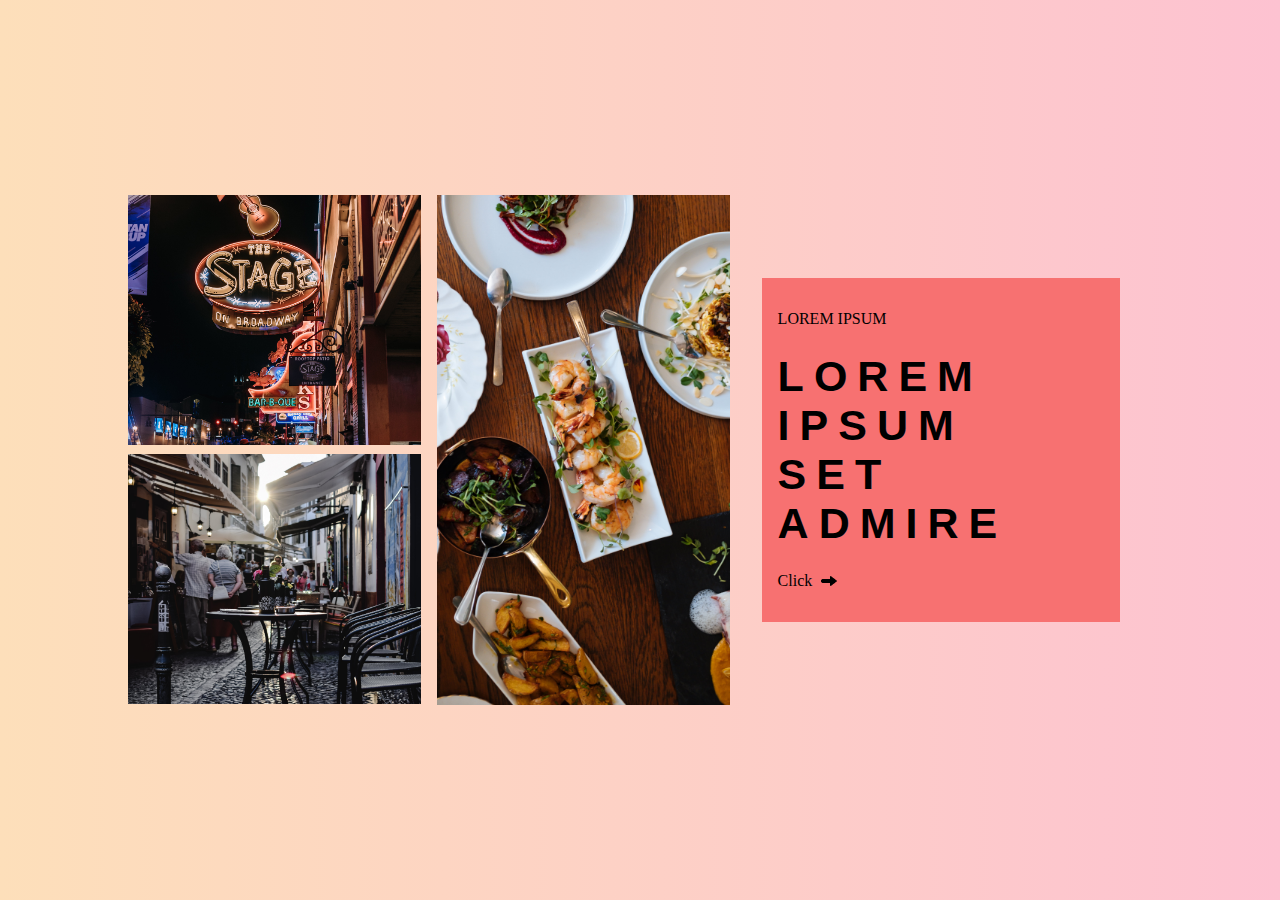
==== index.html @ 16faa4ab "Completed" ====
<!DOCTYPE html>
<html lang="en">
  <head>
    <meta charset="UTF-8" />
    <meta name="viewport" content="width=device-width, initial-scale=1.0" />
    <title>Food Court</title>
    <link rel="stylesheet" href="style.css" />
  </head>
  <body>
    <div class="main-container">
      <div class="main-body">
        <div class="image-group">
          <img
            src="./utils/pexels-rachel-claire-6752433.jpg"
            class="gridItem-1"
            alt="Image 1" />
          <img
            src="./utils/pexels-eva-bronzini-6141651.jpg"
            class="gridItem-2"
            alt="Image 2" />
          <img
            src="./utils/pexels-mister-mister-3434523.jpg"
            class="gridItem-3"
            alt="Image 2" />
        </div>
        <div class="name">
          <p>LOREM IPSUM</p>
          <h1>
            LOREM IPSUM<br />
            SET ADMIRE
          </h1>
          <div class="button-text">
            <p>Click</p>
            <img src="./utils/icons8-arrow-30.png" alt="Arrow" />
          </div>
        </div>
      </div>
    </div>
  </body>
</html>
---- style.css ----
* {
  margin: 0px;
  padding: 0px;
  box-sizing: border-box;
}
.main-container {
  width: 100%;
  height: 100vh;
  background: linear-gradient(to right, #fddfba, #fdc2d1);
  display: flex;
  align-items: center;
  justify-content: center;
}
.main-body {
  display: flex;

  width: 80%;
  justify-content: space-between;
  align-items: center;
}
.image-group {
  display: grid;
  grid-template-columns: 1fr 1fr;
  grid-template-rows: auto auto;
  grid-column-gap: 1rem;
  grid-row-gap: 0.5rem;
}
.gridItem-1,
.gridItem-2 {
  width: 100%;
  height: 250px;
  object-fit: cover;
  grid-column-start: 1;
}
.gridItem-1 {
  grid-row-start: 1;
  grid-row-end: 2;
}
.gridItem-2 {
  grid-row-start: 2;
  grid-row-end: 3;
}

.gridItem-3 {
  width: 100%;
  height: 510px;
  /* grid1 height + grid2 height +row gap */
  object-fit: cover;
  grid-row-start: 1;
  grid-row-end: 3;
  grid-column-start: 2;
}

.name {
  width: 40%;
  height: auto;
  padding: 2rem 1rem;
  margin: 2rem;
  background-color: #f77171;
  font-family: normal;
}

.name h1 {
  padding: 1.5rem 0rem;
  letter-spacing: 10px;
  font-weight: 800;
  font-size: 43px;
  font-family: "Franklin Gothic Medium", "Arial Narrow", Arial, sans-serif;
}
.name img {
  width: 18px;
  margin-left: 8px;
}
.button-text {
  display: flex;
  align-items: center;
}
@media only screen and (max-width: 1074px) {
}
@media only screen and (max-width: 784px) {
  .main-body {
    flex-direction: column-reverse;
    padding: 40px;
  }
  .main-container {
    height: 100%;
  }
  .name {
    width: 100%;
    margin: 0.5rem;
  }
}

@media only screen and (max-width: 457px) {
  .main-container {
    height: 100%;
  }
  .main-body {
    padding: 40px;
  }
  .image-group {
    grid-template-columns: 1fr;
    grid-template-rows: auto auto auto;
  }

  .gridItem-1 {
    grid-row-start: 1;
    grid-row-end: 2;
    grid-column-start: 1;
  }

  .gridItem-2 {
    grid-row-start: 3;
    grid-row-end: 4;
    grid-column-start: 1;
  }

  .gridItem-3 {
    grid-row-start: 2;
    grid-row-end: 3;
    grid-column-start: 1;
  }
}
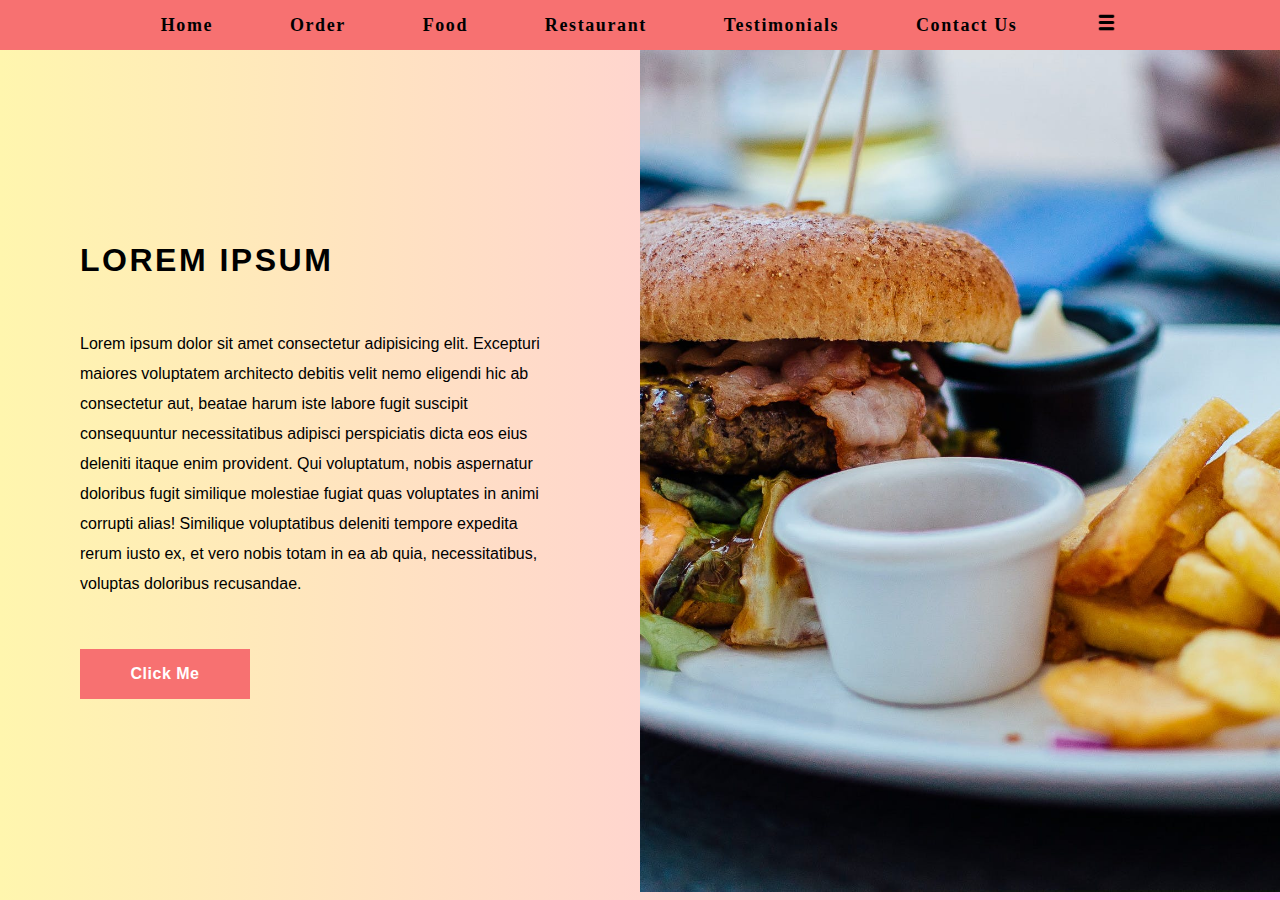
==== commit 0a10b3fe: "Finished" ====
--- a/index.html
+++ b/index.html
@@ -3,38 +3,32 @@
   <head>
     <meta charset="UTF-8" />
     <meta name="viewport" content="width=device-width, initial-scale=1.0" />
-    <title>Food Court</title>
-    <link rel="stylesheet" href="style.css" />
+    <title>Welcome to Food court</title>
+    <link rel="stylesheet" href="homeStyles.css" />
   </head>
   <body>
-    <div class="main-container">
-      <div class="main-body">
-        <div class="image-group">
-          <img
-            src="./utils/pexels-rachel-claire-6752433.jpg"
-            class="gridItem-1"
-            alt="Image 1" />
-          <img
-            src="./utils/pexels-eva-bronzini-6141651.jpg"
-            class="gridItem-2"
-            alt="Image 2" />
-          <img
-            src="./utils/pexels-mister-mister-3434523.jpg"
-            class="gridItem-3"
-            alt="Image 2" />
+    <div class="home-container">
+      <nav class="nav">
+        <ul>
+          <li class="items">Home</li>
+          <li class="items">Order</li>
+          <li class="items">Food</li>
+          <li class="items">Restaurant</li>
+          <li class="items">Testimonials</li>
+          <li class="items">Contact Us</li>
+          <li>
+            <img src="utils/menu-bar.png" alt="More"/>
+          </li>
+        </ul>
+      </nav>
+      <section>
+        <div class="content">
+          <h1>LOREM IPSUM</h1>
+          <p>Lorem ipsum dolor sit amet consectetur adipisicing elit. Excepturi maiores voluptatem architecto debitis velit nemo eligendi hic ab consectetur aut, beatae harum iste labore fugit suscipit consequuntur necessitatibus adipisci perspiciatis dicta eos eius deleniti itaque enim provident. Qui voluptatum, nobis aspernatur doloribus fugit similique molestiae fugiat quas voluptates in animi corrupti alias! Similique voluptatibus deleniti tempore expedita rerum iusto ex, et vero nobis totam in ea ab quia, necessitatibus, voluptas doloribus recusandae. </p>
+          <a href="home.html"><div>Click Me</div></a>
         </div>
-        <div class="name">
-          <p>LOREM IPSUM</p>
-          <h1>
-            LOREM IPSUM<br />
-            SET ADMIRE
-          </h1>
-          <div class="button-text">
-            <p>Click</p>
-            <img src="./utils/icons8-arrow-30.png" alt="Arrow" />
-          </div>
-        </div>
-      </div>
+        <img src="utils/pexels-robin-stickel-70497.jpg" alt="Food item"/>
+      </section>
     </div>
   </body>
 </html>
--- a/homeStyles.css
+++ b/homeStyles.css
@@ -0,0 +1,129 @@
+* {
+  margin: 0px;
+  padding: 0px;
+  box-sizing: border-box;
+}
+
+body {
+  margin: 0;
+  font-family: "Arial", sans-serif;
+}
+
+.home-container {
+  height: 100vh;
+  text-align: center;
+  background: linear-gradient(to right, #fff6ae, #ffb4ee);
+}
+
+.nav {
+  background-color: #f77171;
+  overflow: hidden;
+  width: 100%;
+}
+
+.nav ul {
+  display: flex;
+  align-items: center;
+  justify-content: center;
+  width: 100%;
+  padding: 0;
+  margin: 0;
+  list-style: none;
+}
+
+.nav li {
+  display: inline-block;
+  padding: 10px 3%;
+  color: rgb(1, 1, 1);
+  font-size: 18px;
+  font-family: normal;
+  font-weight: 600;
+  letter-spacing: 0.1rem;
+}
+
+.nav img {
+  cursor: pointer;
+  width: 25px;
+}
+section {
+  display: flex;
+  height: 93.5vh;
+}
+.content {
+  display: flex;
+  flex-direction: column;
+  justify-content: center;
+  text-align: left;
+  padding: 5rem;
+}
+.content h1 {
+  letter-spacing: 2.5px;
+  font-weight: 700;
+}
+.content p {
+  padding: 50px 0px;
+  line-height: 30px;
+}
+.content div {
+  display: flex;
+  align-items: center;
+  justify-content: center;
+  width: 170px;
+  height: 50px;
+  background-color: #f77171;
+}
+.content a {
+  text-decoration: none;
+  color: white;
+  font-weight: 600;
+  letter-spacing: 0.5px;
+}
+
+section img {
+  width: 50%;
+  height: 100%;
+  object-fit: cover;
+}
+
+@media only screen and (max-width: 784px) {
+  .nav ul {
+    flex-direction: column;
+    align-items: center;
+  }
+  nav ul li:not(:last-child) {
+    display: none;
+  }
+  .nav li {
+    margin-right: auto;
+  }
+
+  .nav img {
+    display: block;
+  }
+}
+
+@media only screen and (max-width: 1074px) {
+  section {
+    display: flex;
+    flex-direction: column;
+  }
+  section img {
+    width: 100%;
+  }
+}
+
+@media only screen and (max-width: 457px) {
+  .content {
+    display: flex;
+    flex-direction: column;
+    justify-content: center;
+    align-items: center;
+    text-align: left;
+    padding: 15px 5rem;
+  }
+  .content p {
+    line-height: 23px;
+    padding: 10px 0px;
+    text-align: center;
+  }
+}
